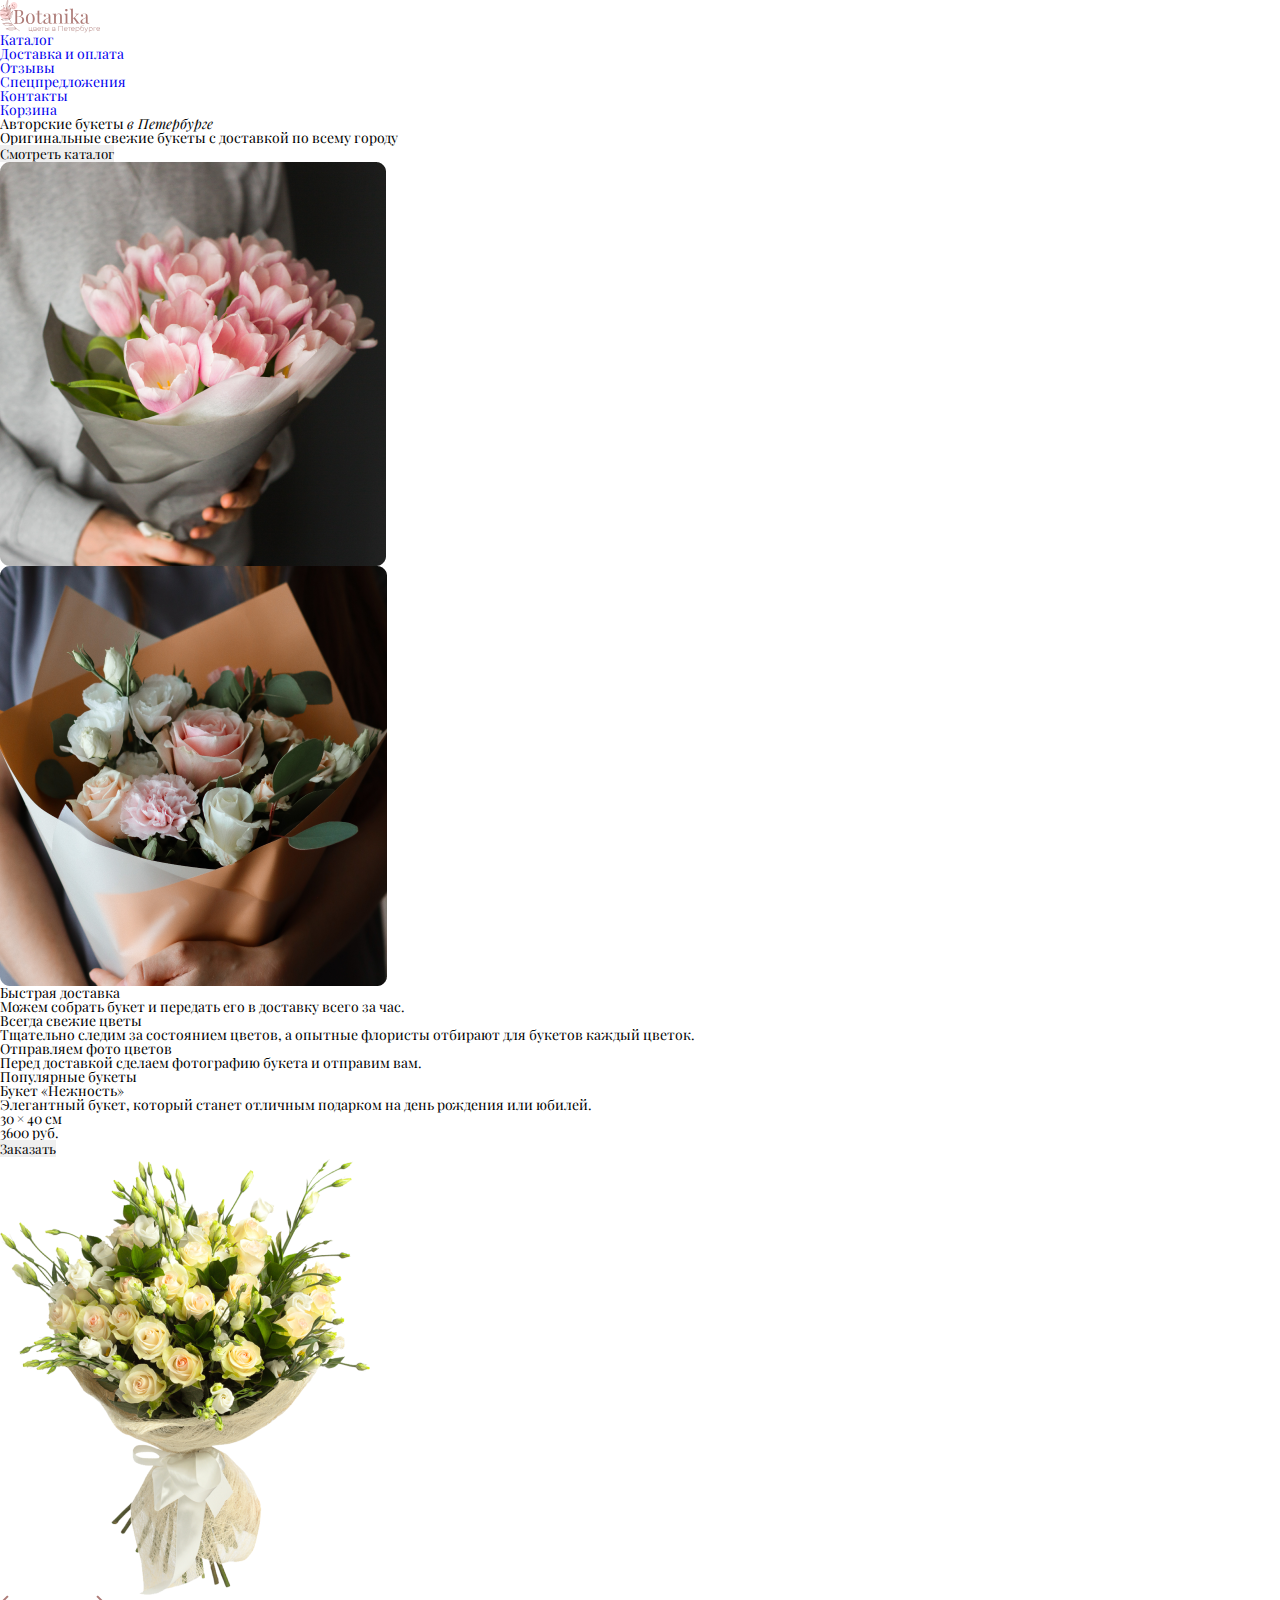
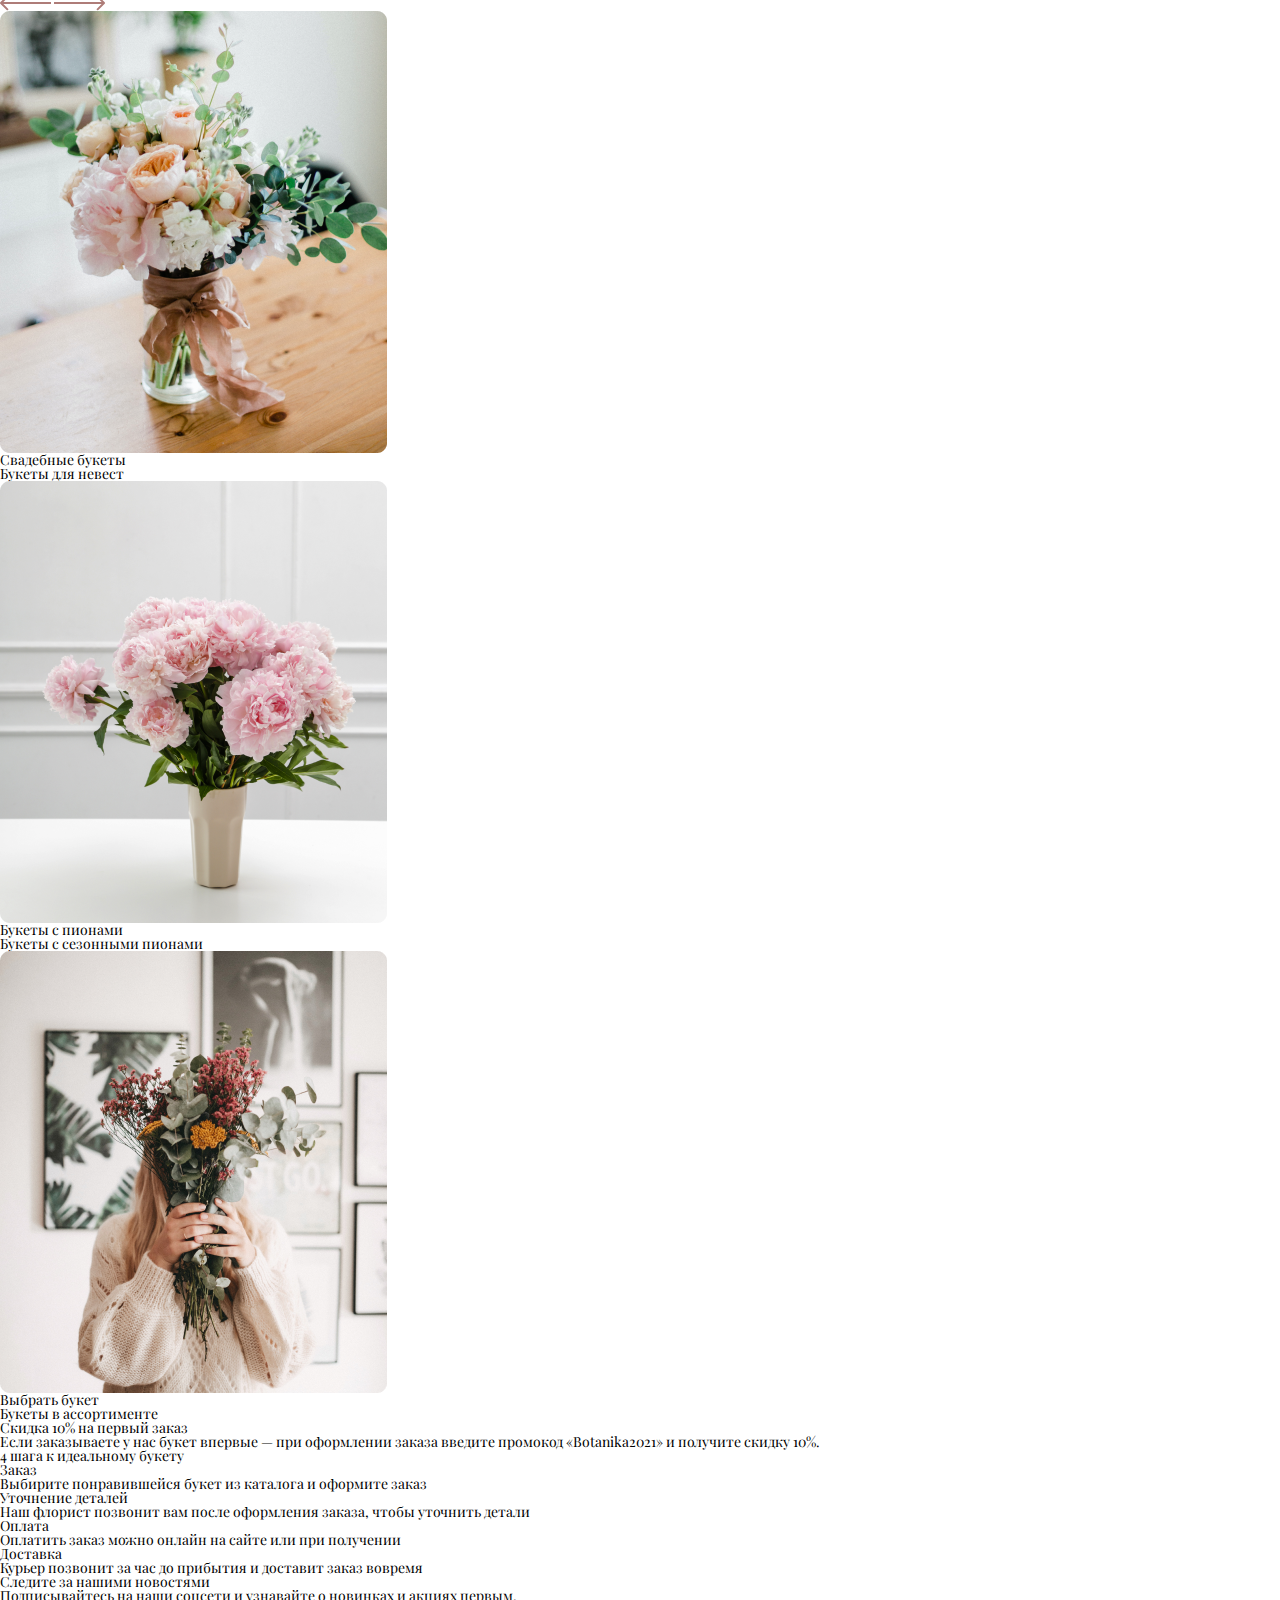
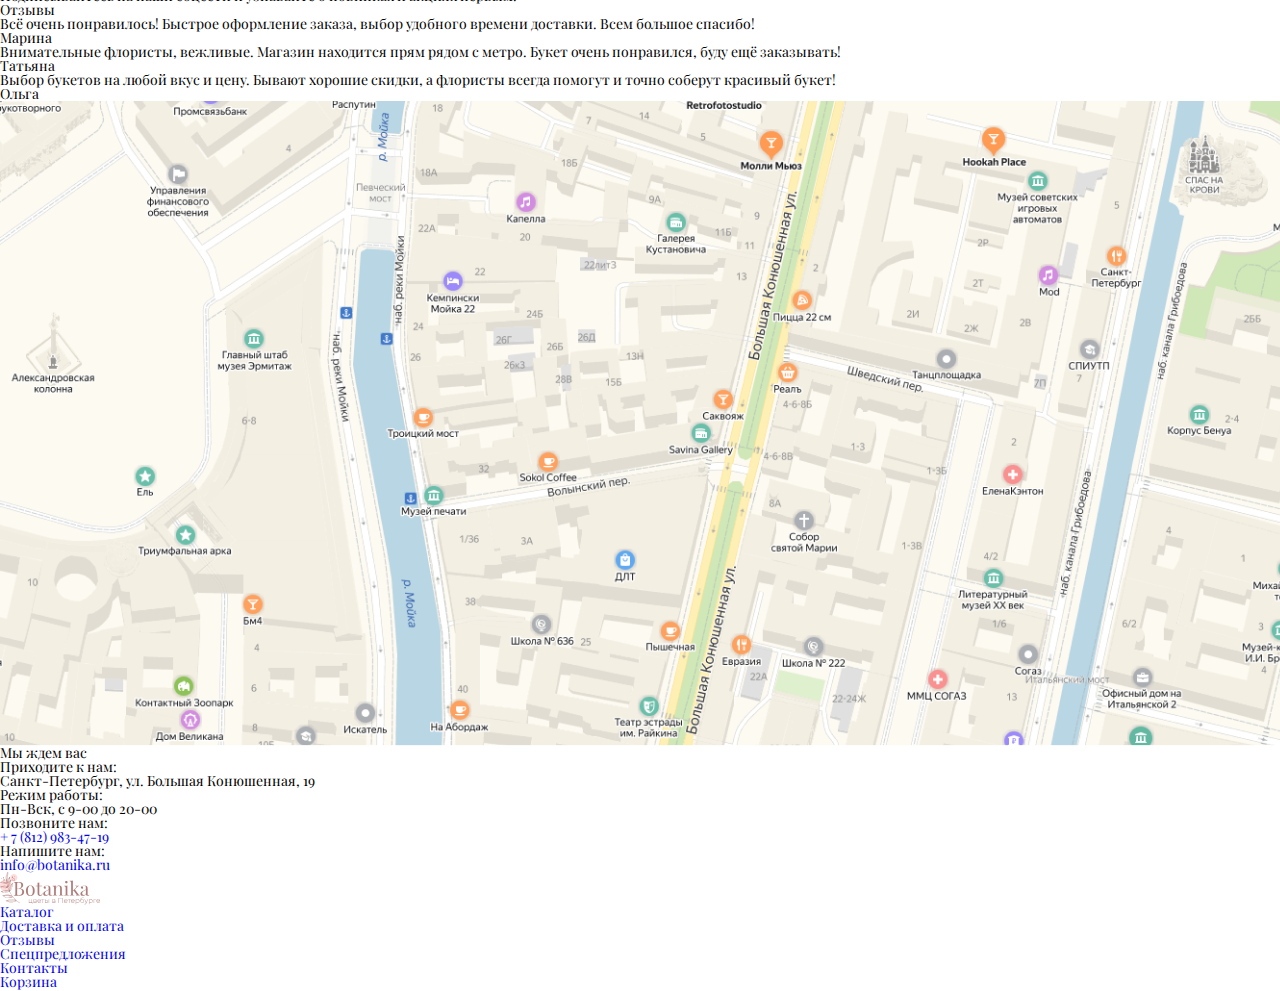
==== index.html @ 3af37d71 "HTML разметка сайта" ====
<!DOCTYPE html>
<html lang="zxx">
<head>
  <meta charset="UTF-8">
  <meta name="viewport" content="width=device-width, initial-scale=1.0">
  <meta http-equiv="X-UA-Compatible" content="ie=edge">
  <title>Авторские букеты в СПб</title>
  <!-- Подключаем шрифты -->
  <link rel="preconnect" href="https://fonts.googleapis.com">
  <link rel="preconnect" href="https://fonts.gstatic.com" crossorigin>
  <link href="https://fonts.googleapis.com/css2?family=Montserrat:wght@400;500&family=Playfair+Display:ital,wght@0,400;0,700;1,400&display=swap" rel="stylesheet">
  <!-- Подключаем стили -->
  <link rel="stylesheet" href="css/style.css">

</head>
<body>
  <div class="grid">
    <!-- Создаем хедер -->
    <header class="header">
      <!-- Добавляем класс ограничивающий контейнер -->
        <div class="container">
            <!-- Добавляем логотип -->
            <div class="logo">
            <a href="index.html"><img src="img/logo.svg" alt="Логотип"></a>
          </div>
          <!-- Добавляем главное меню -->
          <nav class="main_menu">
            <ul class="main_menu_list">
              <li><a href="#">Каталог</a></li>
              <li><a href="#">Доставка и оплата</a></li>
              <li><a href="#otzov">Отзывы</a></li>
              <li><a href="#">Спецпредложения</a></li>
              <li><a href="#contact">Контакты</a></li>
              <li><a href="#">Корзина</a></li>
            </ul>
          </nav>
          <!-- Добавляем контейнер для флекс элементов -->
          <div class="header_box">
            <!-- Добавляем первый флекс элемент -->
            <div class="header_box_element1">
              <h1>Авторские букеты <i>в Петербурге</i></h1>
              <p>Оригинальные свежие букеты с доставкой по всему городу</p>
              <!-- Добавляем контейнер стилизацию кнопки -->
              <div class="button">
                <button type="button" name="button">Смотреть каталог</button>
              </div>
            </div>
            <!-- Добавляем второй флекс элемент -->
            <div class="header_box_element2">
              <img src="img/bouquet1.png" alt="Букет цветов">
            </div>
            <!-- Добавляем третий флекс элемент -->
            <div class="header_box_element3">
              <img src="img/bouquet_header2.png" alt="Букет роз">
            </div>
          </div>
        </div>

    </header>
    <main>
      <!-- Добавляем ограничивающий контейнер -->
      <div class="container">
        <!-- Добавляем контейнер для элементов преимущества -->
        <div class="benefits">
            <!-- Добавляем первый флекс элемент Доставка -->
            <div class="ben_dostavka">
            <!-- Фоновое изображение  <img src="img/icon/dostavka.svg" alt=""> -->
              <!-- Добавляем текст -->
              <div class="ben_text">
                <h3>Быстрая доставка</h3>
                <p>Можем собрать букет и передать его в доставку всего за час.</p>
              </div>
            </div>
            <!-- Добавляем второй флекс элемент Свежие цветы -->
            <div class="ben_flouer">
              <!-- Фоновое изображение <img src="img/icon/bouquet.svg" alt="">-->
              <!-- Добавляем текст -->
              <div class="ben_text">
                <h3>Всегда свежие цветы</h3>
                <p>Тщательно следим за состоянием цветов, а опытные флористы отбирают для букетов каждый цветок.</p>
              </div>
            </div>
            <!-- Добавляем третий флекс элемент Фото-->
            <div class="ben_foto">
            <!-- Фоновое изображение   <img src="img/icon/foto.svg" alt="">-->
              <!-- Добавляем текст -->
              <div class="ben_text">
                <h3>Отправляем фото цветов</h3>
                <p>Перед доставкой сделаем фотографию букета и отправим вам.</p>
              </div>
            </div>
        </div>
        <!-- Добавляем контейнер для элементов слайдера -->
        <div class="slaider">
          <h2 class="title">
            Популярные букеты
          </h2>
          <!-- Добавляем контейнер для элементов популярные букеты -->
          <div class="slide">
            <div class="slide_text">
              <p class="slide_text_label">Букет «Нежность»</p>
              <p>Элегантный букет, который станет отличным подарком на день рождения или юбилей.</p>
              <p>30 × 40 см</p>
              <p class="slide_text_label">3600 руб.</p>
              <div class="button">
                <button type="button" name="button">Заказать</button>
              </div>
            </div>
            <div class="slide_img">
              <img src="img/bouquet_slaider.png" alt="Букет «Нежность»">
            </div>
          </div>
          <div class="strela">
            <img src="img/icon/strela_levo.svg" alt="">
            <img src="img/icon/strela_pravo.svg" alt="">
          </div>
        </div>
        <!-- Добавляем контейнер для элементов ссылки на изображения -->
        <div class="catalog">
          <div class="catalog_box">
            <a href="#"> <img src="img/bouquet_cat_weit.png" alt="Свадебный букет"></a>
            <div class="catalog_text">
              <p class="catalog_title">Свадебные букеты</p>
              <p class="catalog_t">Букеты для невест</p>
            </div>
          </div>
            <div class="catalog_box">
              <a href="#"> <img src="img/bouquet_peony.png" alt="Букет с пионами"></a>
              <div class="catalog_text">
                <p class="catalog_title">Букеты с пионами</p>
                <p class="catalog_t">Букеты с сезонными пионами</p>
              </div>
            </div>
              <div class="catalog_box">
                <a href="#"> <img src="img/bouquet_catalog.png" alt="Букеты в ассортименте"></a>
                <div class="catalog_text">
                  <p class="catalog_title">Выбрать букет</p>
                  <p class="catalog_t">Букеты в ассортименте</p>
                </div>
              </div>
          </div>

        <!-- Добавляем контейнер для элементов Скидка на первый заказ -->
        <div class="sale">
          <div class="sale_text">
            <p class="sale_text_title">Скидка 10% на первый заказ</p>
            <p class="sale_text_text">Если заказываете у нас букет впервые — при оформлении заказа введите промокод «Botanika2021» и получите скидку 10%.</p>
          </div>
          <!-- Фоновое изображение <img src="img/bouquet_skidka.png" alt=""> -->
        </div>
        <!-- Добавляем контейнер для  элементов 4 шага до букета -->
        <div class="fourstep">
          <h2 class="title">4 шага к идеальному букету</h2>
          <!-- 4 шага до букета Шаг 1 -->
          <div class="fourstep_step">
            <!-- Фоновое изображение <img src="zakaz.svg" alt=""> -->
            <p class="fourstep_step_title">Заказ</p>
            <p class="fourstep_step_text">Выбирите понравившейся букет из каталога и оформите заказ</p>
          </div>
            <!-- 4 шага до букета Шаг 2 -->
          <div class="fourstep_step">
            <!-- Фоновое изображение <img src="operator.svg" alt=""> -->
            <p class="fourstep_step_title">Уточнение деталей</p>
            <p class="fourstep_step_text">Наш флорист позвонит вам после оформления заказа, чтобы уточнить детали</p>
          </div>
            <!-- 4 шага до букета Шаг 3 -->
          <div class="fourstep_step">
            <!-- Фоновое изображение  <img src="oplata.svg" alt=""> -->
            <p class="fourstep_step_title">Оплата</p>
            <p class="fourstep_step_text">Оплатить заказ можно онлайн на сайте или при получении</p>
          </div>
            <!-- 4 шага до букета Шаг 4 -->
          <div class="fourstep_step">
            <!-- Фоновое изображение <img src="dostavka.svg" alt="">-->
            <p class="fourstep_step_title">Доставка</p>
            <p class="fourstep_step_text">Курьер позвонит за час до прибытия и доставит заказ вовремя</p>
          </div>
        </div>
        <!-- Добавляем контейнер для элементов Следите за новостями -->
        <div class="news">
          <h2 class="title news_title">Следите за нашими новостями</h2>
          <p class="news_text">Подписывайтесь на наши соцсети и узнавайте о новинках и акциях первым.</p>
          <!--Надо добавить иконки соц сетей, но пока думаю как лучше это сделать -->
          <!-- Фоновое изображение <img src="img/bouquet_news1.png" alt="">-->
          <!-- Фоновое изображение <img src="img/bouquet_news2.png" alt="">-->
          <!-- Фоновое изображение <img src="img/bouquet_news3.png" alt="" class="img_big">-->
        </div>
        <!-- Добавляем контейнер для  элементов Отзывы -->
        <div class="otzov" id="otzov">
          <h2 class="title">Отзывы</h2>
          <!-- Первый отзыв -->
          <div class="otzov_box">
            <p class="otzov_box_text">Всё очень понравилось! Быстрое оформление заказа, выбор удобного времени доставки. Всем большое спасибо!
            </p>
            <p class="otzov_box_autor">Марина</p>
          </div>
          <!-- Второй отзыв -->
          <div class="otzov_box">
            <p class="otzov_box_text">Внимательные флористы, вежливые. Магазин находится прям рядом с метро. Букет очень понравился, буду ещё заказывать!
            </p>
            <p class="otzov_box_autor">Татьяна</p>
          </div>
          <!-- Третий отзыв -->
          <div class="otzov_box">
            <p class="otzov_box_text">Выбор букетов на любой вкус и цену. Бывают хорошие скидки, а флористы всегда помогут и точно соберут красивый букет!
            </p>
            <p class="otzov_box_autor">Ольга</p>
          </div>

        </div>
        <!-- Добавляем контейнер для  элементов Карта -->
        <div class="map" id="contact">
          <img src="img/map.png" alt="Карта">
          <div class="map_box">
            <p class="title">Мы ждем вас</p>
            <div class="map_box_block">
              <div class="map_box_block_elem">
                <p>Приходите к нам:</p>
                <p>Санкт-Петербург, ул. Большая Конюшенная, 19</p>
              </div>
              <div class="map_box_block_elem">
                <p>Режим работы:</p>
                <p>Пн-Вск, с 9-00 до 20-00</p>
              </div>
              <div class="map_box_block_elem">
                <p>Позвоните нам:</p>
                <a href="tel:+78129834119">+ 7 (812) 983-47-19</a>
              </div>
              <div class="map_box_block_elem">
                <p>Напишите нам:</p>
                <a href="mailto:info@botanika.ru">info@botanika.ru</a>
              </div>
            </div>
          </div>
        </div>
      </div>
      </main>
    <footer class="footer">
      <!-- Добавляем класс ограничивающий контейнер -->
      <div class="container">
        <!-- Добавляем логотип -->
            <a href="index.html"><img src="img/logo.svg" alt=""></a>
        <nav class="footer_menu">
          <ul class="footer_menu_list">
            <li><a href="#">Каталог</a></li>
            <li><a href="#">Доставка и оплата</a></li>
            <li><a href="#otzov">Отзывы</a></li>
            <li><a href="#">Спецпредложения</a></li>
            <li><a href="#contact">Контакты</a></li>
            <li><a href="#">Корзина</a></li>
          </ul>
        </nav>
      </div>
    </footer>
  </div>
</body>
</html>
---- css/style.css ----
/*Обнуление стилей CSS*/
* {
  padding: 0;
  margin: 0;
  border:0;
}
*, *:before, *:after{
  -moz-box-sizing: border-box;
  -webkit-box-sizing: border-box;
  box-sizing: border-box;
}
:focus, :active {
  outline: none;
}
a:focus, a:active{
  outline: none
}
nav, footer, header, aside {
  display: block;
}
html, body{
  height: 100%;
  width: 100%;
  font-size: 100%;
  line-height: 1;
  font-size: 14px;
  -ms-text-size-adjust: 100%;
  -moz-text-size-adjust: 100%;
  -webkit-text-size-adjust: 100%;
}
input, button, textarea {
  font-family: inherit;
}
input::-ms-clear{
  display: none;
}
button{
  cursor: pointer;
}
button::-moz-focus-inner{
  padding: 0;
  border: 0;
}
a, a:visited{
  text-decoration: none;
}
a:hover{
  text-decoration: none;
}
ul li{
  list-style: none;
}
img{
  vertical-align: top
}
h1,h2,h3, h4, h5, h6 {
  font-size: inherit;
  font-weight: 400;
}
/*----------------*/
body {
  font-family: 'Montserrat', sans-serif;
font-family: 'Playfair Display', serif;

}
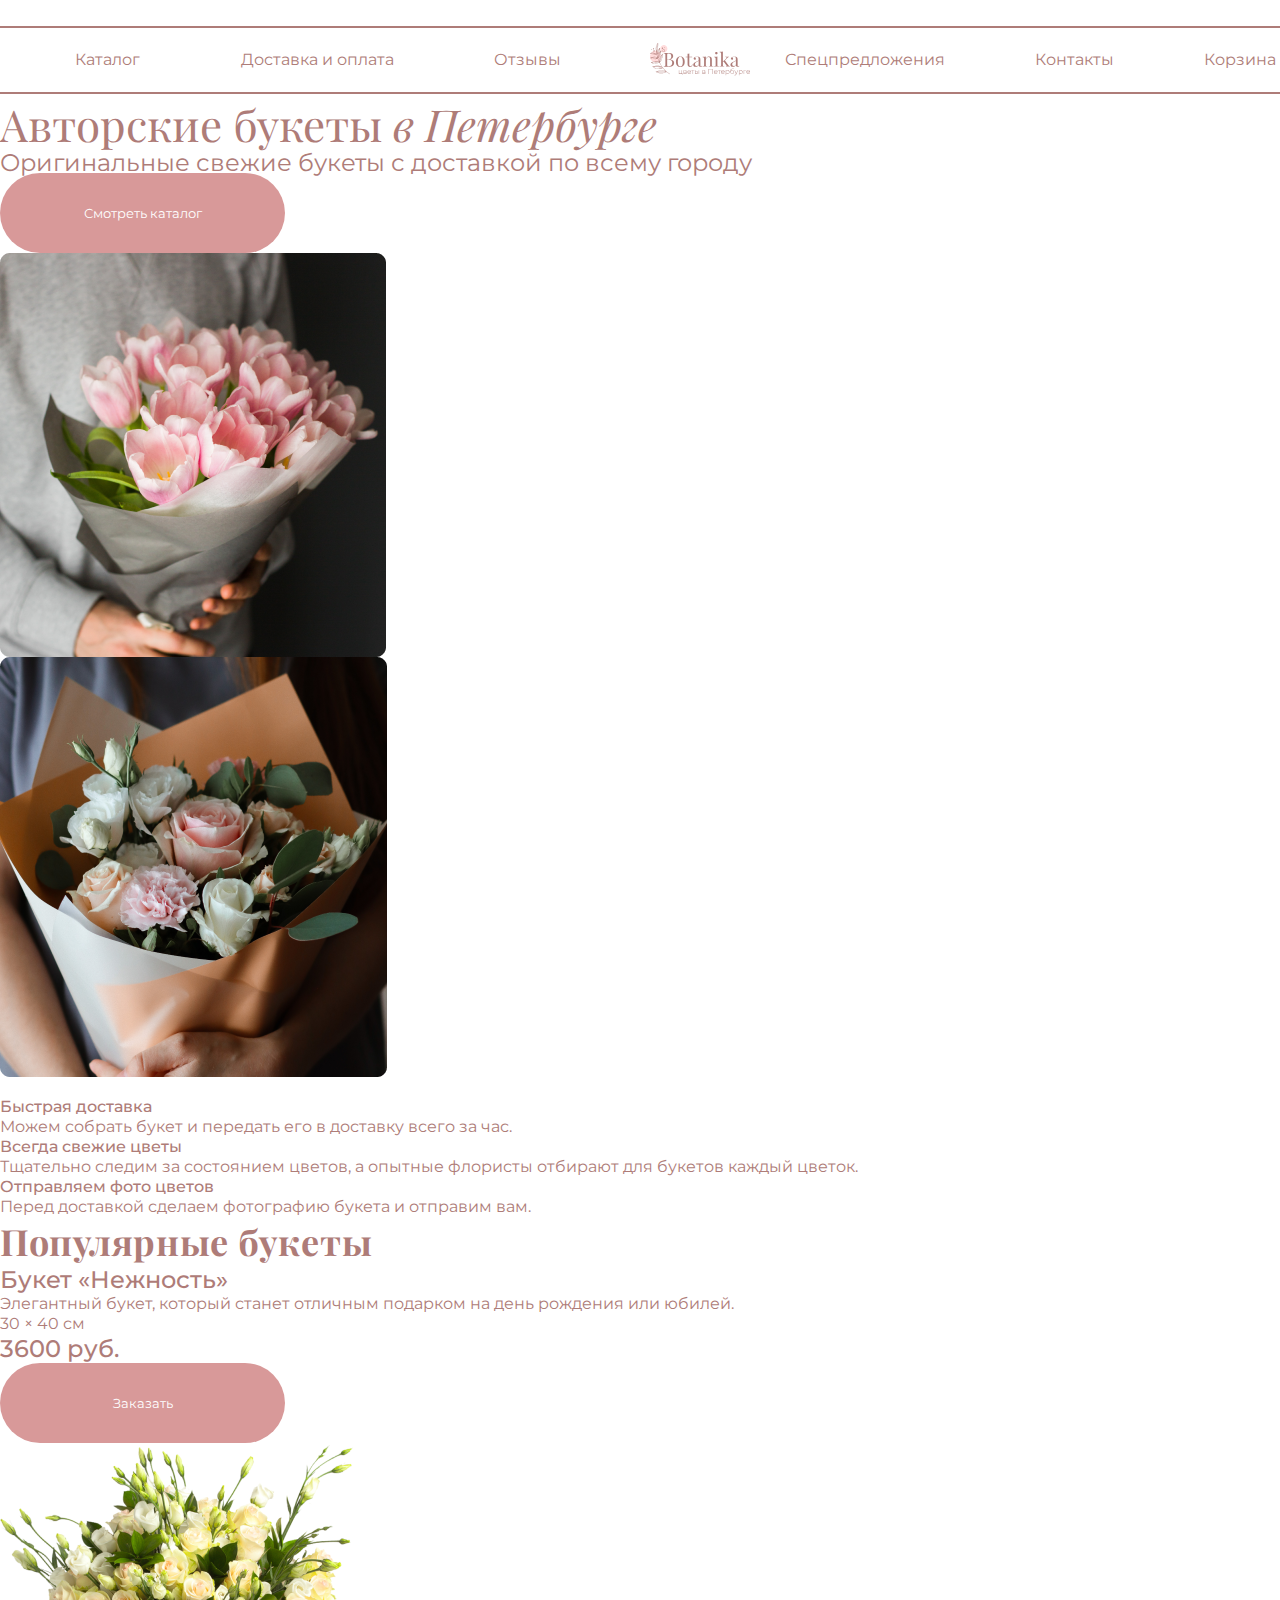
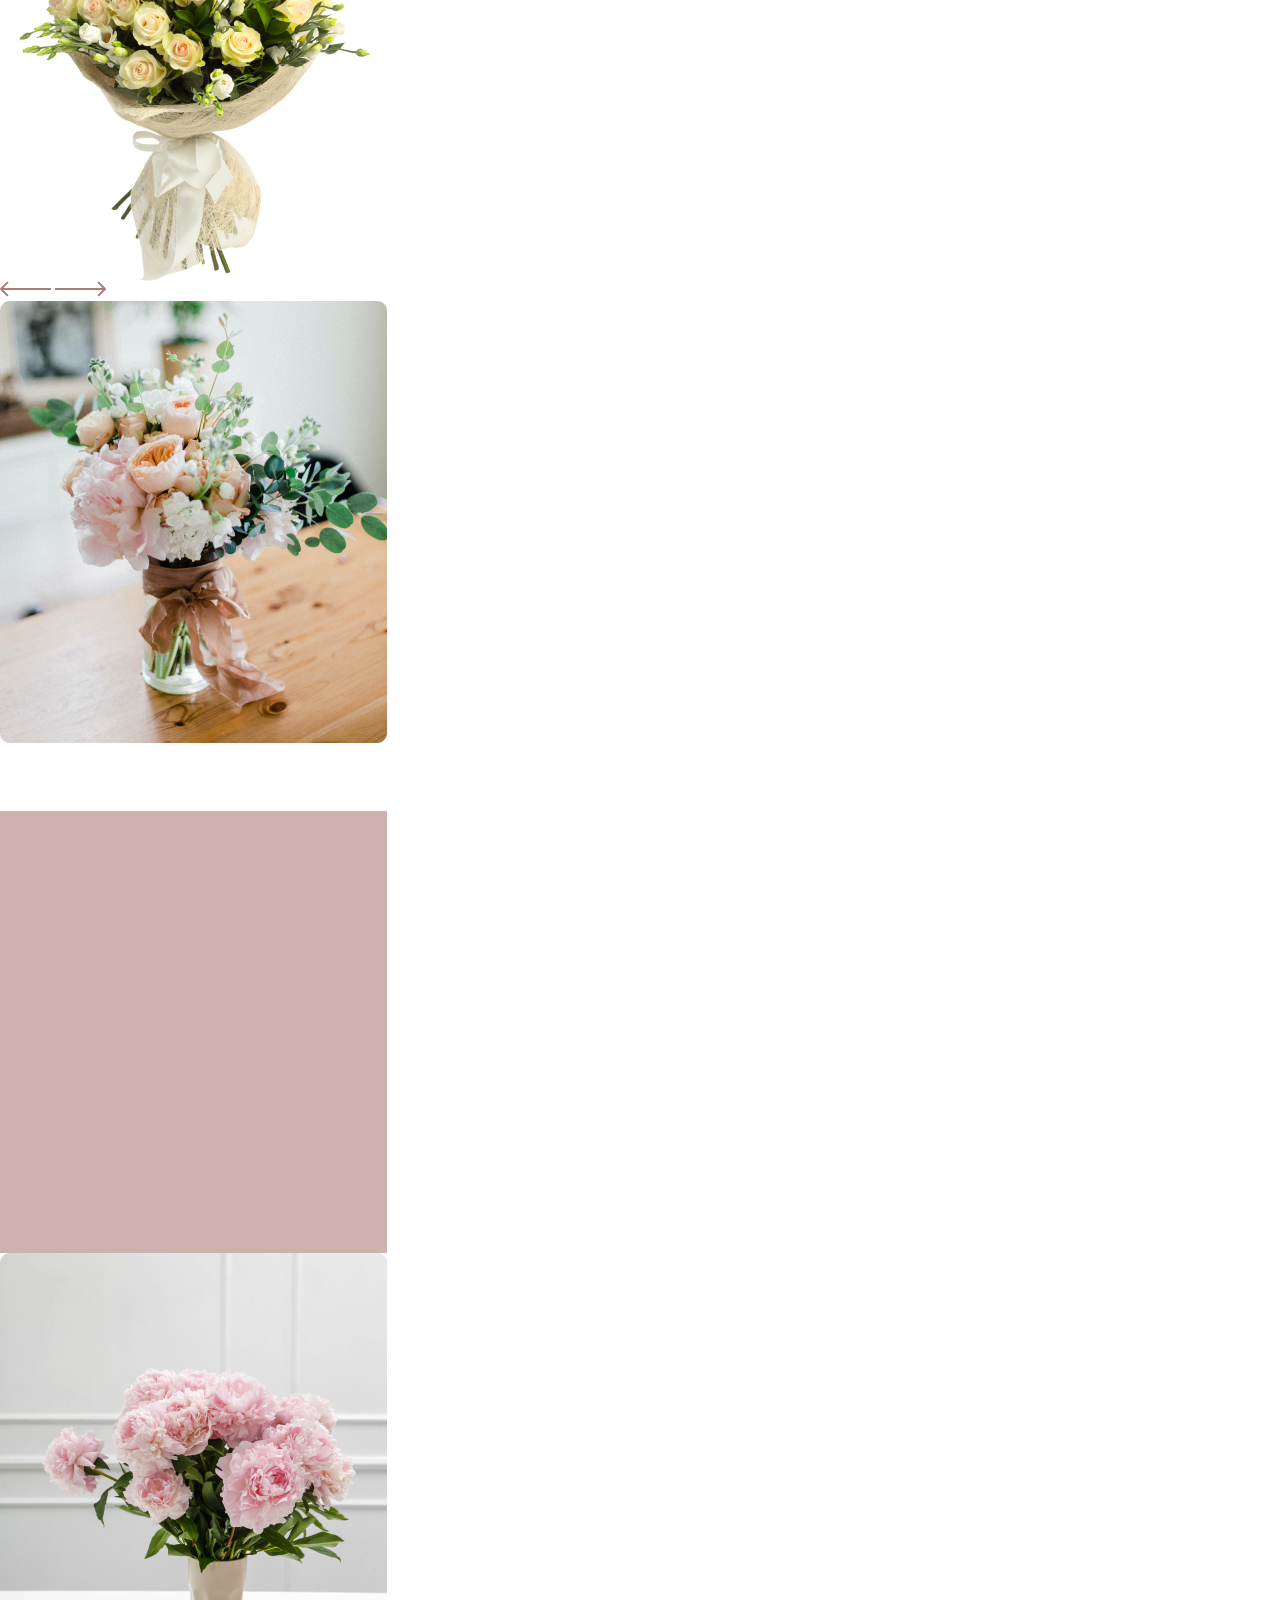
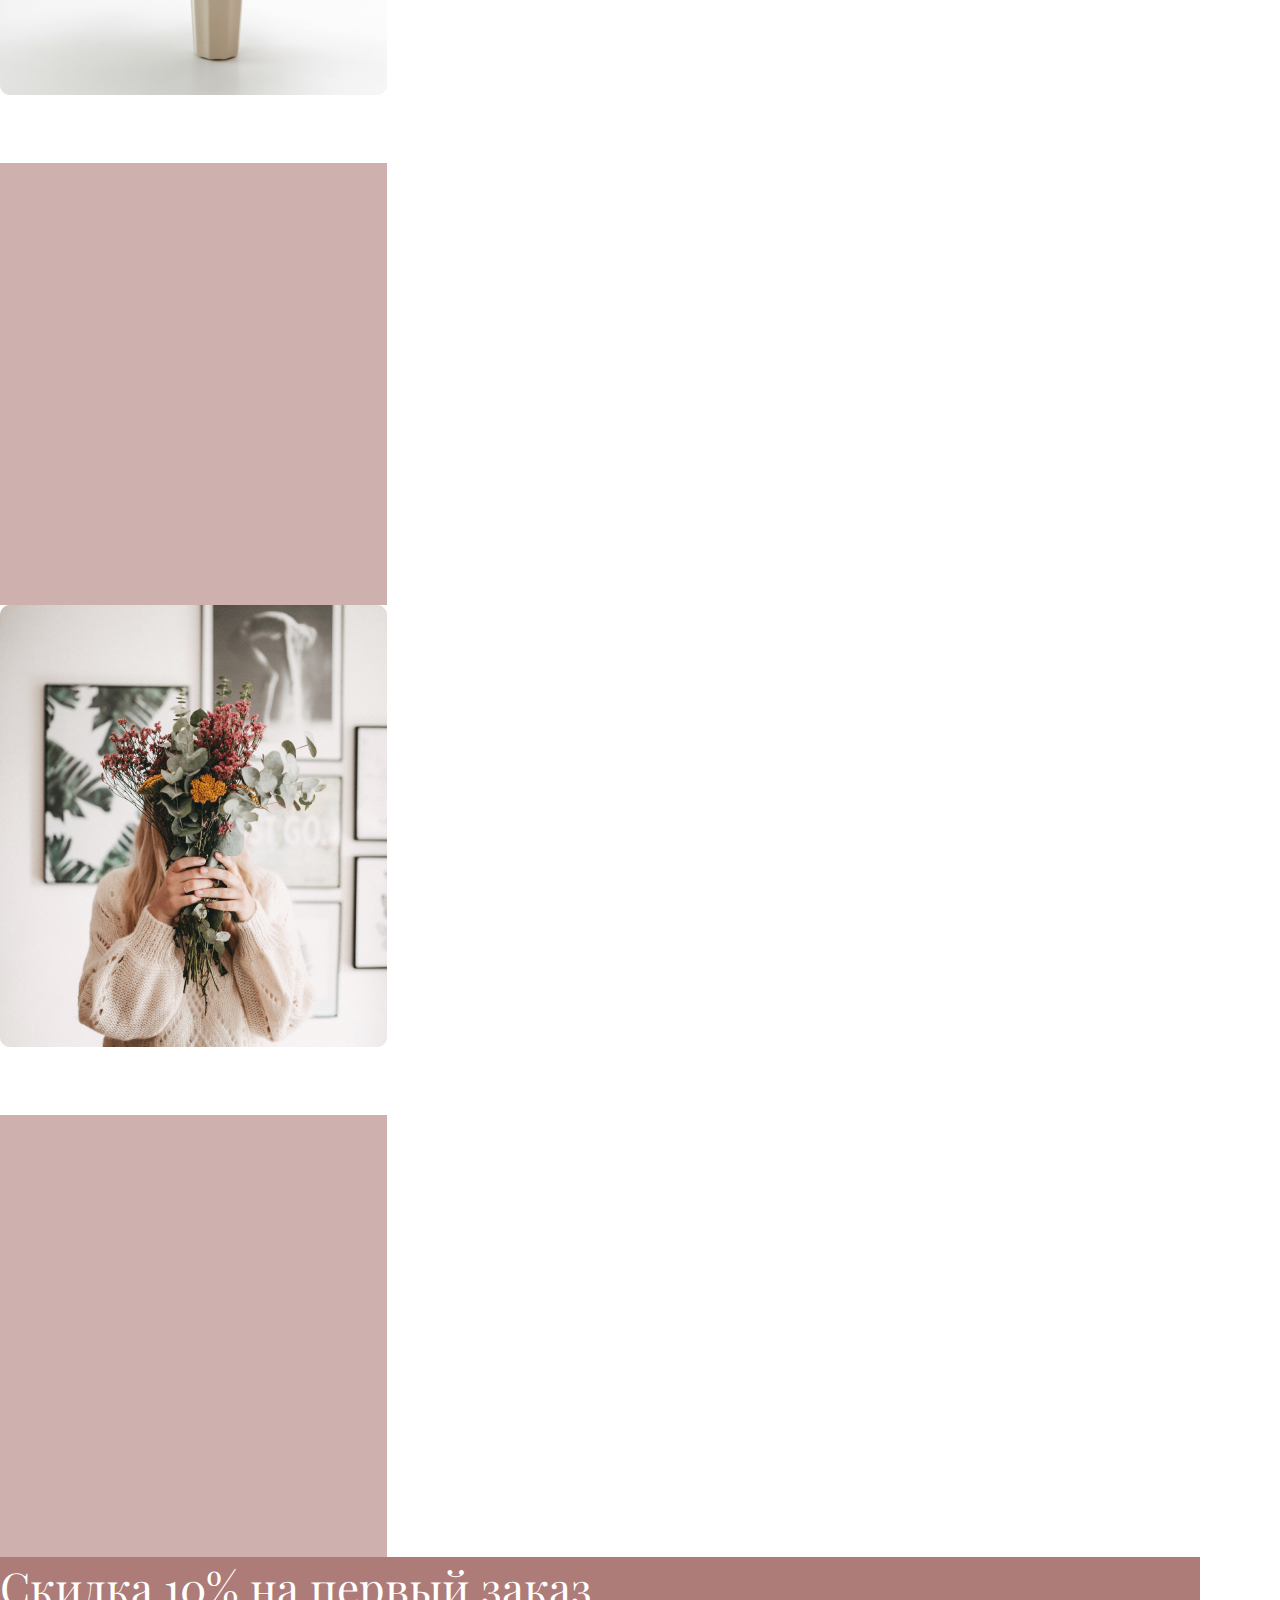
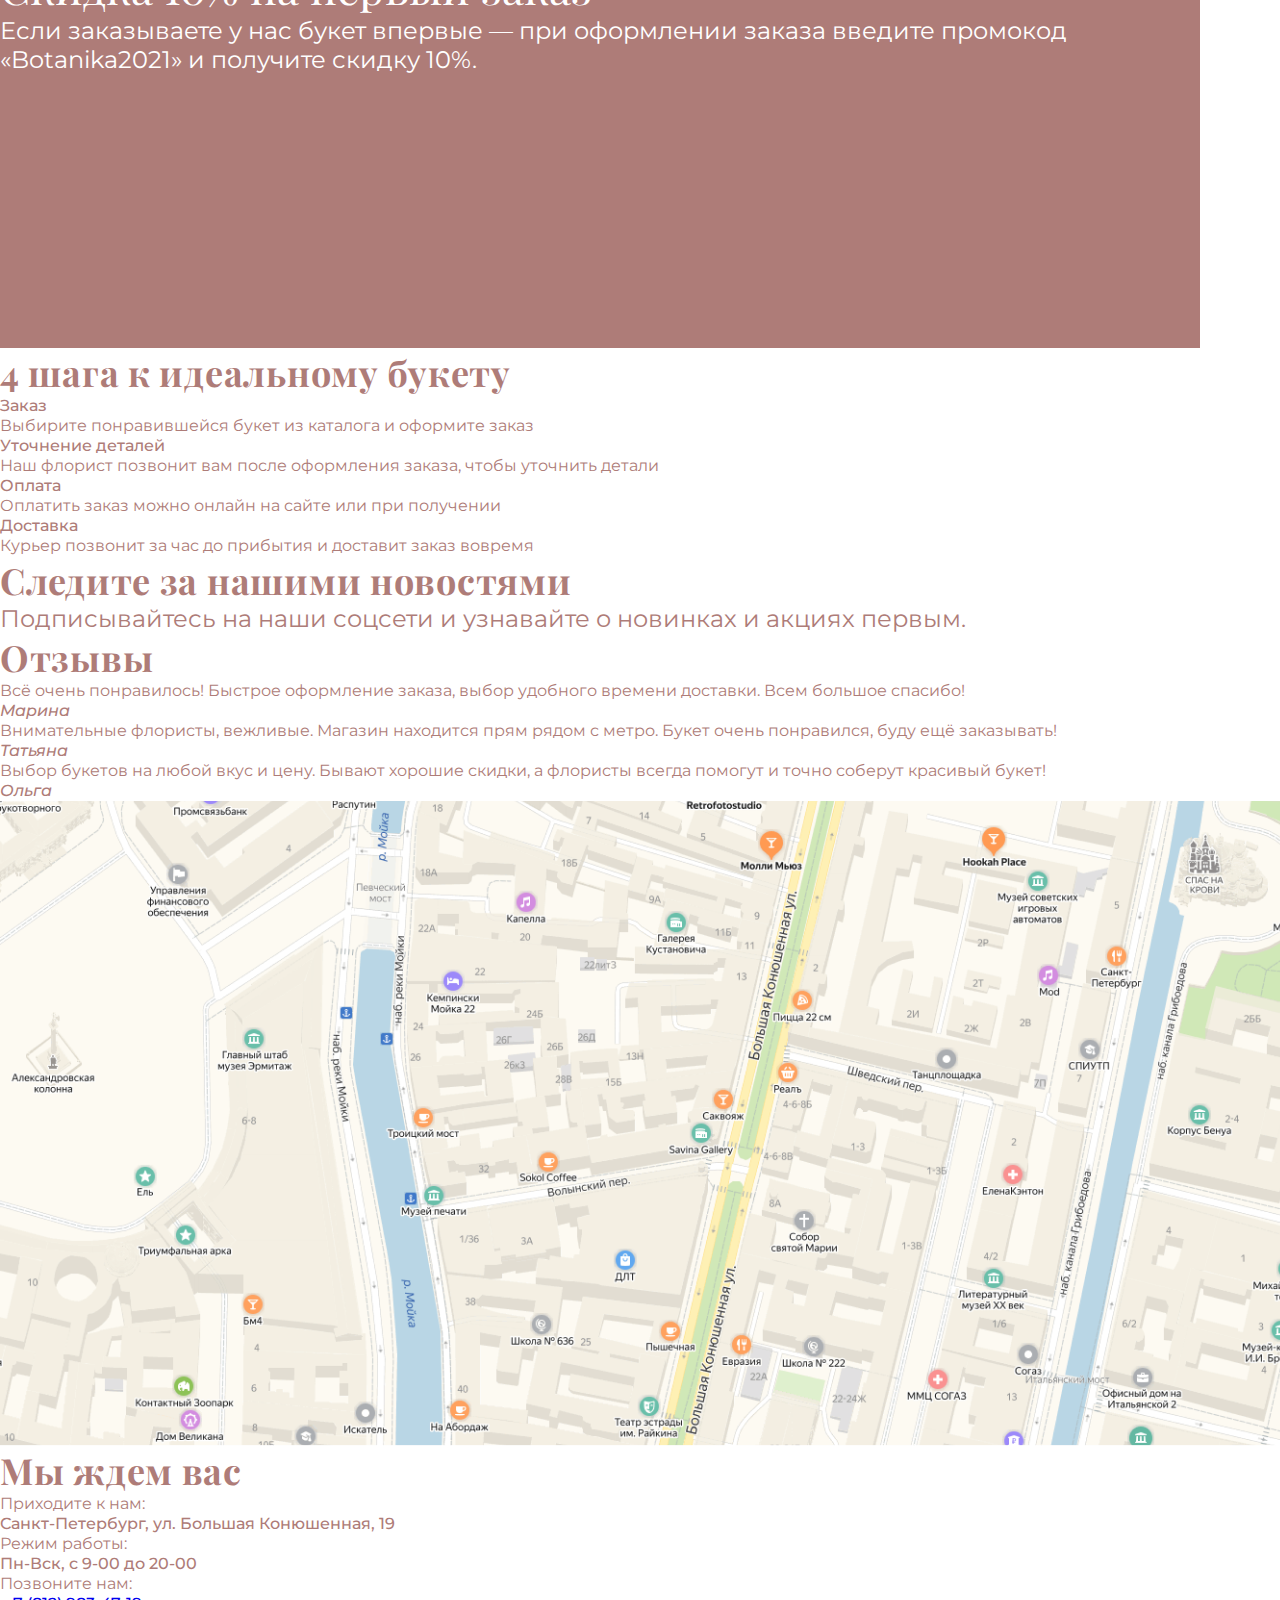
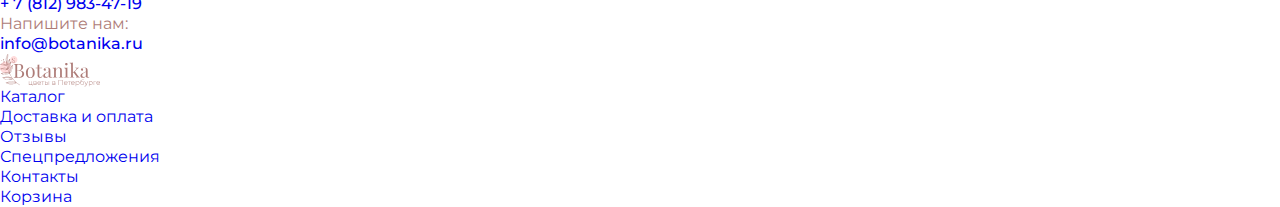
==== commit 9f4a3429: "Добавила стилизацию меню" ====
--- a/index.html
+++ b/index.html
@@ -19,10 +19,11 @@
     <header class="header">
       <!-- Добавляем класс ограничивающий контейнер -->
         <div class="container">
+          <div class="menu_logo">
             <!-- Добавляем логотип -->
             <div class="logo">
             <a href="index.html"><img src="img/logo.svg" alt="Логотип"></a>
-          </div>
+            </div>
           <!-- Добавляем главное меню -->
           <nav class="main_menu">
             <ul class="main_menu_list">
@@ -34,16 +35,19 @@
               <li><a href="#">Корзина</a></li>
             </ul>
           </nav>
+          </div>
           <!-- Добавляем контейнер для флекс элементов -->
           <div class="header_box">
             <!-- Добавляем первый флекс элемент -->
             <div class="header_box_element1">
-              <h1>Авторские букеты <i>в Петербурге</i></h1>
+              <h1>Авторские букеты <span class="header_box_italic">в Петербурге</span></h1>
               <p>Оригинальные свежие букеты с доставкой по всему городу</p>
               <!-- Добавляем контейнер стилизацию кнопки -->
-              <div class="button">
-                <button type="button" name="button">Смотреть каталог</button>
-              </div>
+                <a href="https://best.aliexpress.ru/">
+                  <button class="button">
+                    Смотреть каталог
+                  </button>
+                </a>
             </div>
             <!-- Добавляем второй флекс элемент -->
             <div class="header_box_element2">
@@ -61,13 +65,14 @@
       <!-- Добавляем ограничивающий контейнер -->
       <div class="container">
         <!-- Добавляем контейнер для элементов преимущества -->
-        <div class="benefits">
+        <section class="benefits">
+          <h2 class="h2_hidden">Наши преимущества</h2>
             <!-- Добавляем первый флекс элемент Доставка -->
             <div class="ben_dostavka">
             <!-- Фоновое изображение  <img src="img/icon/dostavka.svg" alt=""> -->
               <!-- Добавляем текст -->
               <div class="ben_text">
-                <h3>Быстрая доставка</h3>
+                <h3 class="h3_title">Быстрая доставка</h3>
                 <p>Можем собрать букет и передать его в доставку всего за час.</p>
               </div>
             </div>
@@ -76,7 +81,7 @@
               <!-- Фоновое изображение <img src="img/icon/bouquet.svg" alt="">-->
               <!-- Добавляем текст -->
               <div class="ben_text">
-                <h3>Всегда свежие цветы</h3>
+                <h3 class="h3_title">Всегда свежие цветы</h3>
                 <p>Тщательно следим за состоянием цветов, а опытные флористы отбирают для букетов каждый цветок.</p>
               </div>
             </div>
@@ -85,26 +90,26 @@
             <!-- Фоновое изображение   <img src="img/icon/foto.svg" alt="">-->
               <!-- Добавляем текст -->
               <div class="ben_text">
-                <h3>Отправляем фото цветов</h3>
+                <h3 class="h3_title">Отправляем фото цветов</h3>
                 <p>Перед доставкой сделаем фотографию букета и отправим вам.</p>
               </div>
             </div>
-        </div>
+        </section>
         <!-- Добавляем контейнер для элементов слайдера -->
-        <div class="slaider">
-          <h2 class="title">
+        <section class="slaider">
+          <h2 class="title slaider_title">
             Популярные букеты
           </h2>
           <!-- Добавляем контейнер для элементов популярные букеты -->
           <div class="slide">
             <div class="slide_text">
-              <p class="slide_text_label">Букет «Нежность»</p>
+              <h3 class="slide_text_label">Букет «Нежность»</h3>
               <p>Элегантный букет, который станет отличным подарком на день рождения или юбилей.</p>
               <p>30 × 40 см</p>
               <p class="slide_text_label">3600 руб.</p>
-              <div class="button">
-                <button type="button" name="button">Заказать</button>
-              </div>
+
+                <button class="button" type="button" name="button">Заказать</button>
+
             </div>
             <div class="slide_img">
               <img src="img/bouquet_slaider.png" alt="Букет «Нежность»">
@@ -114,68 +119,74 @@
             <img src="img/icon/strela_levo.svg" alt="">
             <img src="img/icon/strela_pravo.svg" alt="">
           </div>
-        </div>
+        </section>
         <!-- Добавляем контейнер для элементов ссылки на изображения -->
-        <div class="catalog">
+        <section class="catalog">
           <div class="catalog_box">
-            <a href="#"> <img src="img/bouquet_cat_weit.png" alt="Свадебный букет"></a>
+            <a href="#"> <img src="img/bouquet_cat_weit.png" alt="Свадебный букет">
             <div class="catalog_text">
-              <p class="catalog_title">Свадебные букеты</p>
+              <h3 class="catalog_title">Свадебные букеты</h3>
               <p class="catalog_t">Букеты для невест</p>
             </div>
+            <div class="catalog_fon"></div>
+            </a>
           </div>
             <div class="catalog_box">
-              <a href="#"> <img src="img/bouquet_peony.png" alt="Букет с пионами"></a>
+              <a href="#"> <img src="img/bouquet_peony.png" alt="Букет с пионами">
               <div class="catalog_text">
-                <p class="catalog_title">Букеты с пионами</p>
+                <h3 class="catalog_title">Букеты с пионами</h3>
                 <p class="catalog_t">Букеты с сезонными пионами</p>
               </div>
+              <div class="catalog_fon"></div>
+              </a>
             </div>
               <div class="catalog_box">
-                <a href="#"> <img src="img/bouquet_catalog.png" alt="Букеты в ассортименте"></a>
+                <a href="#"> <img src="img/bouquet_catalog.png" alt="Букеты в ассортименте">
                 <div class="catalog_text">
-                  <p class="catalog_title">Выбрать букет</p>
+                  <h3 class="catalog_title">Выбрать букет</h3>
                   <p class="catalog_t">Букеты в ассортименте</p>
                 </div>
-              </div>
-          </div>
+                <div class="catalog_fon"></div>
+                </a>
+              </div>
+          </section>
 
         <!-- Добавляем контейнер для элементов Скидка на первый заказ -->
-        <div class="sale">
+        <section class="sale">
           <div class="sale_text">
             <p class="sale_text_title">Скидка 10% на первый заказ</p>
             <p class="sale_text_text">Если заказываете у нас букет впервые — при оформлении заказа введите промокод «Botanika2021» и получите скидку 10%.</p>
           </div>
           <!-- Фоновое изображение <img src="img/bouquet_skidka.png" alt=""> -->
-        </div>
+        </section>
         <!-- Добавляем контейнер для  элементов 4 шага до букета -->
-        <div class="fourstep">
+        <section class="fourstep">
           <h2 class="title">4 шага к идеальному букету</h2>
           <!-- 4 шага до букета Шаг 1 -->
           <div class="fourstep_step">
             <!-- Фоновое изображение <img src="zakaz.svg" alt=""> -->
-            <p class="fourstep_step_title">Заказ</p>
+            <h3 class="h3_title fourstep_step_title">Заказ</h3>
             <p class="fourstep_step_text">Выбирите понравившейся букет из каталога и оформите заказ</p>
           </div>
             <!-- 4 шага до букета Шаг 2 -->
           <div class="fourstep_step">
             <!-- Фоновое изображение <img src="operator.svg" alt=""> -->
-            <p class="fourstep_step_title">Уточнение деталей</p>
+            <h3 class="h3_title fourstep_step_title">Уточнение деталей</h3>
             <p class="fourstep_step_text">Наш флорист позвонит вам после оформления заказа, чтобы уточнить детали</p>
           </div>
             <!-- 4 шага до букета Шаг 3 -->
           <div class="fourstep_step">
             <!-- Фоновое изображение  <img src="oplata.svg" alt=""> -->
-            <p class="fourstep_step_title">Оплата</p>
+            <h3 class="h3_title fourstep_step_title">Оплата</h3>
             <p class="fourstep_step_text">Оплатить заказ можно онлайн на сайте или при получении</p>
           </div>
             <!-- 4 шага до букета Шаг 4 -->
           <div class="fourstep_step">
             <!-- Фоновое изображение <img src="dostavka.svg" alt="">-->
-            <p class="fourstep_step_title">Доставка</p>
+            <h4 class="h3_title fourstep_step_title">Доставка</h4>
             <p class="fourstep_step_text">Курьер позвонит за час до прибытия и доставит заказ вовремя</p>
           </div>
-        </div>
+        </section>
         <!-- Добавляем контейнер для элементов Следите за новостями -->
         <div class="news">
           <h2 class="title news_title">Следите за нашими новостями</h2>
@@ -186,53 +197,53 @@
           <!-- Фоновое изображение <img src="img/bouquet_news3.png" alt="" class="img_big">-->
         </div>
         <!-- Добавляем контейнер для  элементов Отзывы -->
-        <div class="otzov" id="otzov">
+        <section class="otzov" id="otzov">
           <h2 class="title">Отзывы</h2>
           <!-- Первый отзыв -->
-          <div class="otzov_box">
+          <blockquote class="otzov_box">
             <p class="otzov_box_text">Всё очень понравилось! Быстрое оформление заказа, выбор удобного времени доставки. Всем большое спасибо!
             </p>
-            <p class="otzov_box_autor">Марина</p>
-          </div>
+            <cite class="otzov_box_autor">Марина</cite>
+          </blockquote>
           <!-- Второй отзыв -->
-          <div class="otzov_box">
+          <blockquote class="otzov_box">
             <p class="otzov_box_text">Внимательные флористы, вежливые. Магазин находится прям рядом с метро. Букет очень понравился, буду ещё заказывать!
             </p>
-            <p class="otzov_box_autor">Татьяна</p>
-          </div>
+            <cite class="otzov_box_autor">Татьяна</cite>
+          </blockquote>
           <!-- Третий отзыв -->
-          <div class="otzov_box">
+          <blockquote class="otzov_box">
             <p class="otzov_box_text">Выбор букетов на любой вкус и цену. Бывают хорошие скидки, а флористы всегда помогут и точно соберут красивый букет!
             </p>
-            <p class="otzov_box_autor">Ольга</p>
-          </div>
-
-        </div>
+            <cite class="otzov_box_autor">Ольга</cite>
+          </blockquote>
+
+        </section>
         <!-- Добавляем контейнер для  элементов Карта -->
-        <div class="map" id="contact">
+        <section class="map" id="contact">
           <img src="img/map.png" alt="Карта">
           <div class="map_box">
-            <p class="title">Мы ждем вас</p>
+            <h2 class="title">Мы ждем вас</h2>
             <div class="map_box_block">
               <div class="map_box_block_elem">
                 <p>Приходите к нам:</p>
-                <p>Санкт-Петербург, ул. Большая Конюшенная, 19</p>
+                <p class="map_box_block__big">Санкт-Петербург, ул. Большая Конюшенная, 19</p>
               </div>
               <div class="map_box_block_elem">
                 <p>Режим работы:</p>
-                <p>Пн-Вск, с 9-00 до 20-00</p>
+                <p class="map_box_block__big">Пн-Вск, с 9-00 до 20-00</p>
               </div>
               <div class="map_box_block_elem">
                 <p>Позвоните нам:</p>
-                <a href="tel:+78129834119">+ 7 (812) 983-47-19</a>
+                <a class="map_box_block__big" href="tel:+78129834119">+ 7 (812) 983-47-19</a>
               </div>
               <div class="map_box_block_elem">
                 <p>Напишите нам:</p>
-                <a href="mailto:info@botanika.ru">info@botanika.ru</a>
-              </div>
-            </div>
-          </div>
-        </div>
+                <a class="map_box_block__big" href="mailto:info@botanika.ru">info@botanika.ru</a>
+              </div>
+            </div>
+          </div>
+        </section>
       </div>
       </main>
     <footer class="footer">
--- a/css/style.css
+++ b/css/style.css
@@ -60,6 +60,299 @@
 /*----------------*/
 body {
   font-family: 'Montserrat', sans-serif;
-font-family: 'Playfair Display', serif;
-
-}
+  color: #AE7C78;
+  font-size: 16px;
+  font-weight: 400;
+  line-height: 20px;
+}
+.grid {
+  display: grid;
+  grid-template-columns: 1;
+  grid-template-rows: 11;
+}
+.button {
+  color: #ffffff;
+  background: #D89999;
+  border-radius: 40px;
+  width: 285px;
+  height: 80px;
+}
+
+.title {
+font-family: 'Playfair Display', sans-serif;
+font-size: 36px;
+letter-spacing: 0.02em;
+font-weight: 700;
+line-height: 48px;
+
+}
+
+.h3_title {
+font-weight: 500;
+}
+
+.header {
+
+}
+
+.container {
+max-width: 1300px;
+margin: 0 auto;
+
+}
+.menu_logo {
+  position: relative;
+  padding: 26px 0 0;
+}
+.logo {
+  position: absolute;
+  left: 50%;
+  top: 43px;
+}
+
+.main_menu {
+  border: solid 2px #AE7C78;
+  border-left: none;
+  border-right: none;
+}
+
+.main_menu_list {
+  display: flex; 
+  justify-content: center;
+  margin: 22px 0;
+}
+.main_menu_list li:nth-child(1) {
+  padding: 0 51px 0 50px;
+}
+.main_menu_list li:nth-child(2) {
+  padding: 0 50px 0 50px;
+}
+.main_menu_list li:nth-child(3) {
+  padding: 0 112px 0 50px;
+}
+.main_menu_list li:nth-child(4) {
+  padding: 0 45px 0 112px;
+}
+.main_menu_list li:nth-child(5) {
+  padding: 0 45px 0;
+}
+.main_menu_list li:nth-child(6) {
+  padding: 0  0 0 45px;
+}
+.main_menu_list li a {
+  color:#AE7C78;
+}
+.main_menu_list li a:hover {
+  font-weight: 500;
+}
+.header_box {
+
+}
+
+.header_box_element1
+{
+  font-size: 24px;
+}
+
+.header_box_element1 h1 {
+font-size: 44px;
+font-family: 'Playfair Display', sans-serif;
+line-height: 59px;
+}
+
+.header_box_italic {
+font-style: italic;
+}
+
+
+.header_box_element2 {
+
+}
+
+.header_box_element3 {
+
+}
+
+.benefits {
+
+}
+
+.h2_hidden {
+visibility: hidden;
+}
+
+.ben_dostavka {
+
+}
+
+.ben_text {
+
+}
+
+.ben_flouer {
+
+}
+
+.ben_foto {
+
+}
+
+.slaider {
+
+}
+
+
+.slaider_title {
+
+}
+
+.slide {
+
+}
+
+.slide_text {
+
+}
+
+.slide_text_label {
+  font-weight: 500;
+  font-size: 24px;
+  line-height: 29px;
+}
+
+.slide_img {
+
+}
+
+.strela {
+
+}
+
+.catalog {
+
+}
+.catalog_fon {
+  background: rgba(174, 124, 120, 0.6);
+  width: 387px;
+  height: 442px;
+}
+.catalog_box {
+
+}
+
+.catalog_text {
+
+}
+
+.catalog_title {
+  font-family: 'Playfair Display', sans-serif;
+  font-weight: bold;
+  font-size: 36px;
+  color: #FFFFFF;
+  line-height: 48px;
+}
+
+.catalog_t {
+  color: #FFFFFF;
+}
+
+.sale {
+
+}
+
+.sale_text {
+  width: 1200px;
+  height: 391px;
+  background: #AE7C78;
+    color: #FFFFFF;
+}
+
+.sale_text_title {
+  font-family: 'Playfair Display', sans-serif;
+  font-size: 44px;
+  line-height: 59px;
+}
+
+.sale_text_text {
+  font-size: 24px;
+  line-height: 29px;
+
+}
+
+.fourstep {
+
+}
+
+.fourstep_step {
+
+}
+
+.fourstep_step_title {
+
+}
+
+.fourstep_step_text {
+
+}
+
+.news {
+
+}
+
+.news_title {
+
+}
+
+.news_text {
+  font-size: 24px;
+  line-height: 29px;
+}
+
+.otzov {
+
+}
+
+.otzov_box {
+
+}
+
+.otzov_box_text {
+
+}
+
+.otzov_box_autor {
+font-weight: 500;
+}
+
+.map {
+
+}
+
+.map_box {
+
+}
+
+.map_box_block {
+
+}
+
+.map_box_block_elem {
+
+}
+
+.map_box_block__big{
+  font-weight: 500;
+  line-height: 20px;
+}
+
+.footer {
+
+}
+
+.footer_menu {
+
+}
+
+.footer_menu_list {
+
+}
